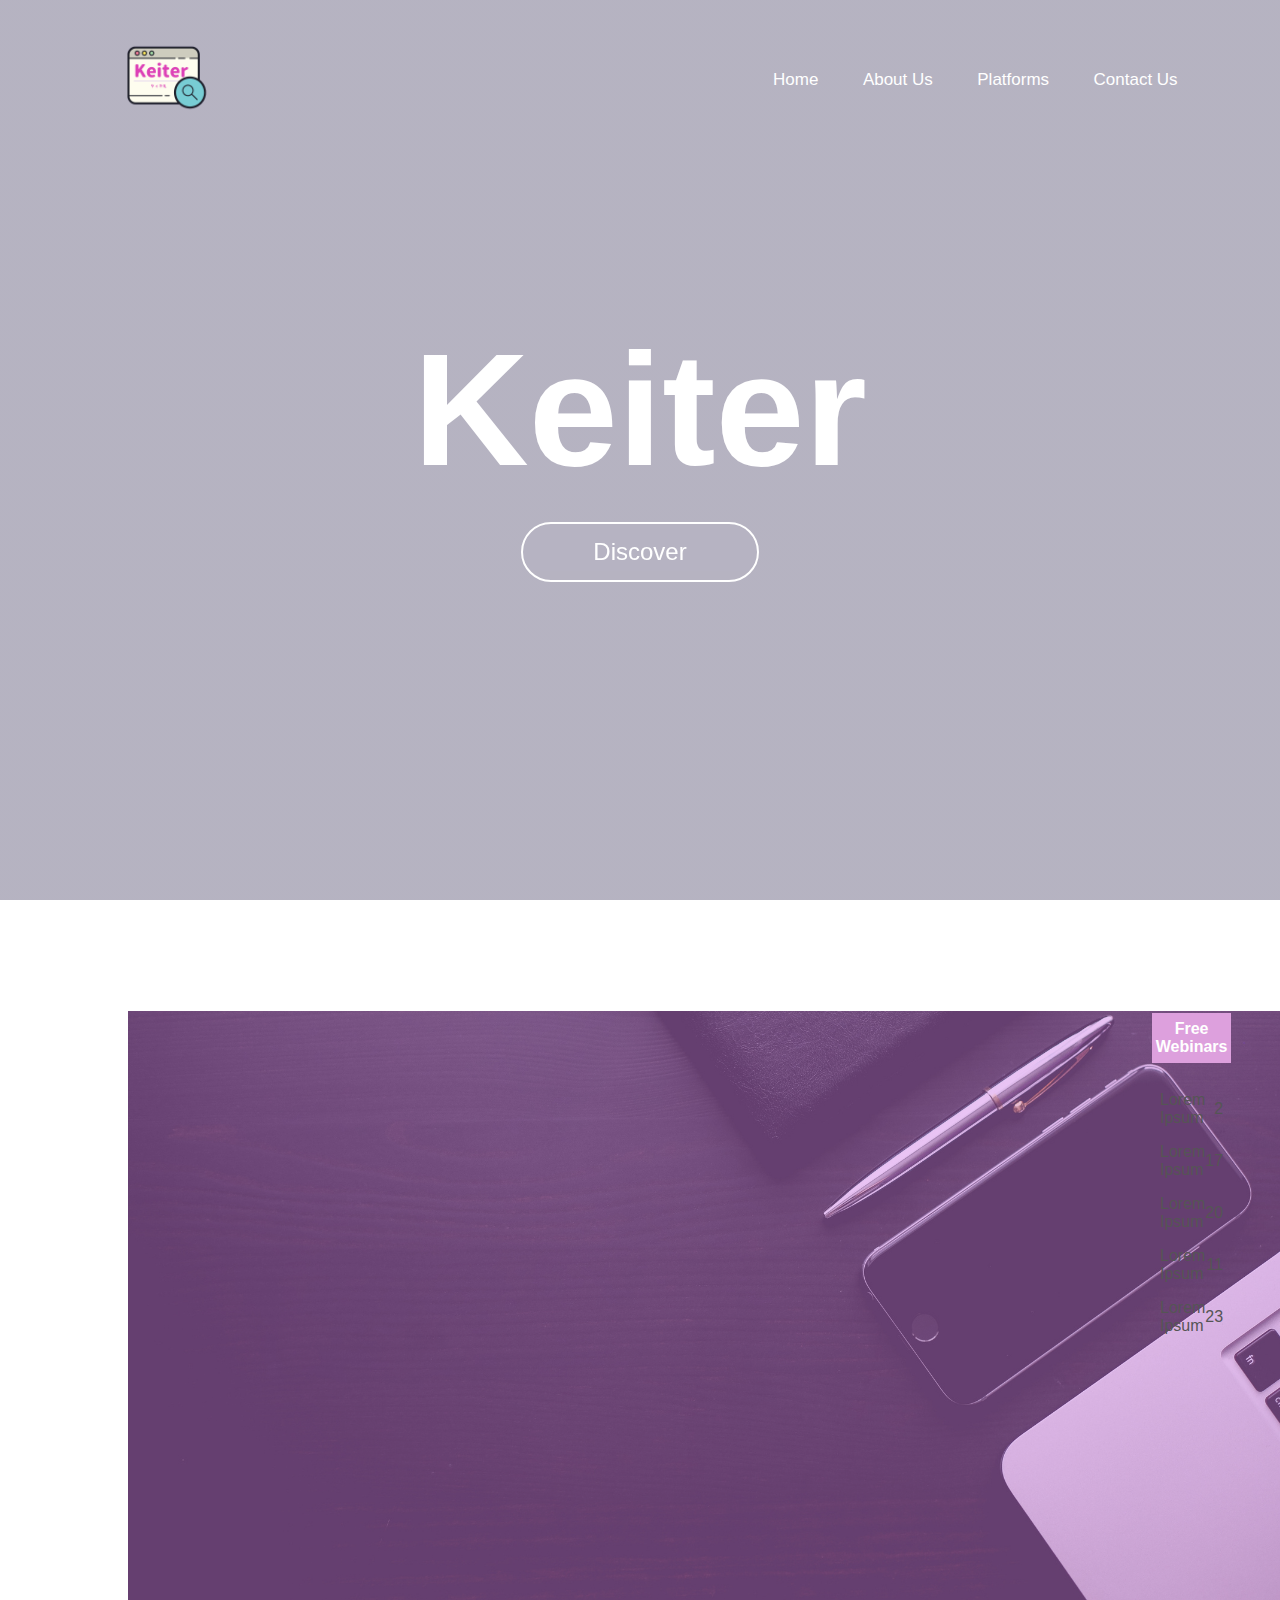
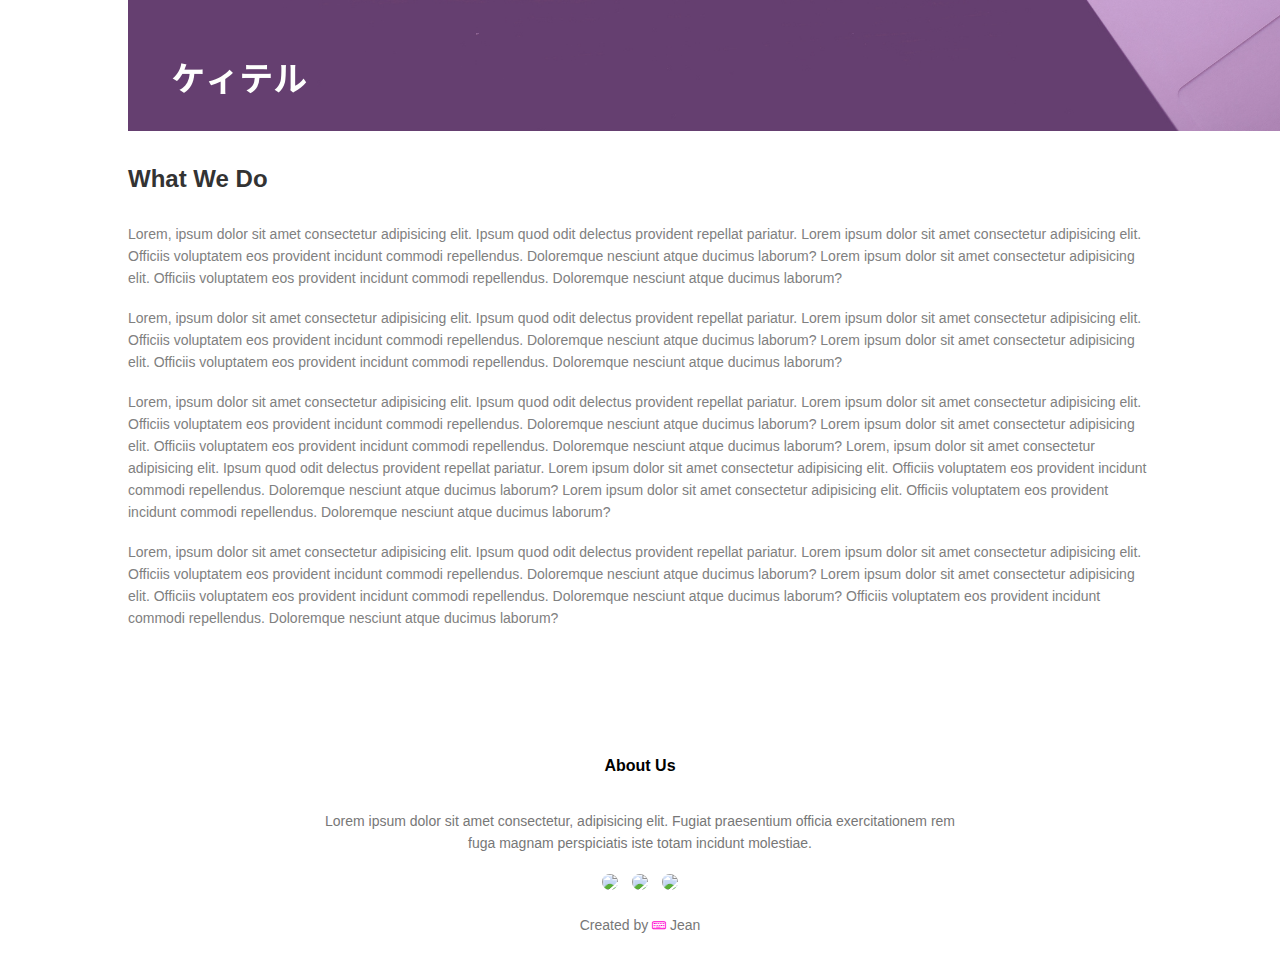
==== index1.html @ 217132d5 "Initial commit" ====
<!DOCTYPE html>
<html>

<head>
  <meta charset="utf-8">
  <meta name="viewport" content="width=device-width">
  <title>Keiter</title>
  <link href="https://cdn.jsdelivr.net/npm/bootstrap@5.1.3/dist/css/bootstrap.min.css" rel="stylesheet" 
            integrity="sha384-1BmE4kWBq78iYhFldvKuhfTAU6auU8tT94WrHftjDbrCEXSU1oBoqyl2QvZ6jIW3" crossorigin="anonymous">
  <link rel="stylesheet" href="https://cdn.jsdelivr.net/npm/bootstrap-icons@1.8.1/font/bootstrap-icons.css">
  <link href="style.css" rel="stylesheet" type="text/css" />
</head>

<body>
        <section class="header">
                <nav>
                    <img src="img/logo.png" class="logo">
                    <div class="nav-links" id="navLinks">
                        <i class="bi bi-x-circle" onclick="hideMenu()"></i>
                    <ul>
                        <li><a href="index.html">Home</a></li>
                        <li><a href="index1.html">About Us</a></li>
                        <li><a href="index2.html">Platforms</a></li>
                        <li><a href="index3.html">Contact Us</a></li>
                    </ul>
                    </div>
                        <i class="bi bi-menu-app" onclick="showMenu()"></i>
                </nav>

                <video autoplay loop muted plays-inline class="back-video">
                    <source src="vid.mp4" type="video/mp4">
                    Your browser does not support the video tag.
                </video>

                <div class="content">
                    <h1>Keiter</h1>
                    <a href="#" class="contents">Discover</a>
                </div>    
        </section>

        <section class="about">
            <div class="row">
            <div class="about-left">
                <img id="ext" src="img/Eケィテル.png">
                <h2>What We Do</h2>
                <p>Lorem, ipsum dolor sit amet consectetur adipisicing elit. 
                    Ipsum quod odit delectus provident repellat pariatur.
                    Lorem ipsum dolor sit amet consectetur adipisicing elit. 
                    Officiis voluptatem eos provident incidunt commodi repellendus. 
                    Doloremque nesciunt atque ducimus laborum? 
                    Lorem ipsum dolor sit amet consectetur adipisicing elit. 
                    Officiis voluptatem eos provident incidunt commodi repellendus. 
                    Doloremque nesciunt atque ducimus laborum?
                </p>
                    <br>
                <p>Lorem, ipsum dolor sit amet consectetur adipisicing elit. 
                    Ipsum quod odit delectus provident repellat pariatur.
                    Lorem ipsum dolor sit amet consectetur adipisicing elit. 
                    Officiis voluptatem eos provident incidunt commodi repellendus. 
                    Doloremque nesciunt atque ducimus laborum? 
                    Lorem ipsum dolor sit amet consectetur adipisicing elit. 
                    Officiis voluptatem eos provident incidunt commodi repellendus. 
                    Doloremque nesciunt atque ducimus laborum?
                </p>
                    <br>
                <p>Lorem, ipsum dolor sit amet consectetur adipisicing elit. 
                    Ipsum quod odit delectus provident repellat pariatur.
                    Lorem ipsum dolor sit amet consectetur adipisicing elit. 
                    Officiis voluptatem eos provident incidunt commodi repellendus. 
                    Doloremque nesciunt atque ducimus laborum? 
                    Lorem ipsum dolor sit amet consectetur adipisicing elit. 
                    Officiis voluptatem eos provident incidunt commodi repellendus. 
                    Doloremque nesciunt atque ducimus laborum?
                    Lorem, ipsum dolor sit amet consectetur adipisicing elit. 
                    Ipsum quod odit delectus provident repellat pariatur.
                    Lorem ipsum dolor sit amet consectetur adipisicing elit. 
                    Officiis voluptatem eos provident incidunt commodi repellendus. 
                    Doloremque nesciunt atque ducimus laborum? 
                    Lorem ipsum dolor sit amet consectetur adipisicing elit. 
                    Officiis voluptatem eos provident incidunt commodi repellendus. 
                    Doloremque nesciunt atque ducimus laborum?
                </p>
                    <br>
                <p>Lorem, ipsum dolor sit amet consectetur adipisicing elit. 
                    Ipsum quod odit delectus provident repellat pariatur.
                    Lorem ipsum dolor sit amet consectetur adipisicing elit. 
                    Officiis voluptatem eos provident incidunt commodi repellendus. 
                    Doloremque nesciunt atque ducimus laborum? 
                    Lorem ipsum dolor sit amet consectetur adipisicing elit. 
                    Officiis voluptatem eos provident incidunt commodi repellendus. 
                    Doloremque nesciunt atque ducimus laborum?
                    Officiis voluptatem eos provident incidunt commodi repellendus. Doloremque 
                    nesciunt atque ducimus laborum?
                </p>
                    <br> 
            </div>
              
            <div class="about-down">
                <h3>Free Webinars</h3>
                    <div>
                        <span>Lorem Ipsum</span>
                        <span>2</span>
                    </div>
                    <div>
                        <span>Lorem Ipsum</span>
                        <span>17</span>
                    </div>
                    <div>
                        <span>Lorem Ipsum</span>
                        <span>20</span>
                    </div>
                    <div>
                        <span>Lorem Ipsum</span>
                        <span>11</span>
                    </div>
                    <div>
                        <span>Lorem Ipsum</span>
                        <span>23</span>
                    </div>
            </div>
        </section>

        <section class="footer">
            <h4>About Us</h4>
            <p>Lorem ipsum dolor sit amet consectetur, adipisicing elit.
                Fugiat praesentium officia exercitationem rem 
                <br>
                fuga magnam perspiciatis iste totam incidunt molestiae.
                </p>
            <div class="icon">
            <div class="links">
                <a href="https://facebook.com"><img src="../deploy/img/telegram.png"></a>
                <a href="https://twitter.com"><img src="../deploy/img/twitter.png"></a>
                <a href="https://telegram.com"><img src="../deploy/img/facebook.png"></a>
            </div>
            </div>
                <p>Created by <i class="bi bi-keyboard"></i> Jean</p>
        </section>


  <script src="script.js"></script>
  <script src="https://cdn.jsdelivr.net/npm/bootstrap@5.1.3/dist/js/bootstrap.bundle.min.js" 
    integrity="sha384-ka7Sk0Gln4gmtz2MlQnikT1wXgYsOg+OMhuP+IlRH9sENBO0LRn5q+8nbTov4+1p" crossorigin="anonymous">
  </script>
  <script>
        var navLinks = document.getElementById("navLinks");
        function showMenu(){
            navLinks.style.right = "0";
        }
        function hideMenu(){
            navLinks.style.right = "-200px";
        }
  </script>
</body>

</html>
---- style.css ----
*{
    margin: 0;
    padding: 0;
    box-sizing: border-box;
    font-family: 'poppins', sans-serif;
}

.header{
    width: 100%;
    height: 100vh;
    background-image: linear-gradient(rgba(12,3,51,0.3),rgba(12,3,51,0.3));
    position: relative;
    padding: 0 5%;
    display: flex;
    align-items: center;
    justify-content: center;
}

nav{
    width: 100%;
    position: absolute;
    top: 0;
    left: 0;
    padding: 20px 8%;
    display: flex;
    align-items: center;
    justify-content: space-between;
}

nav .logo{
    width: 120px;
}

nav ul li{
    list-style: none;
    display: inline-block;
    margin-left: 40px;
}

nav ul li a{
    text-decoration: none;
    color: #fff;
    font-size: 17px;
}

nav ul li a:hover{
    text-decoration: underline;
    color: rgb(214, 43, 214);
}

.content{
    text-align: center;
}


.content h1{
    font-size: 160px;
    color: #fff;
    font-weight: 600;
    transition: 0.5s;
}
.content h1:hover{
    -webkit-text-stroke: 2px rgb(214, 43, 214);
    color: transparent;
}


.contents{
    text-decoration: none;
    display: inline-block;
    color: #fff;
    font-size: 24px;
    border: 2px solid #fff;
    padding: 14px 70px;
    border-radius: 50px;
    margin-top: 20px;
    cursor: pointer;
    backdrop-filter: blur(5px);
}
.contents:hover{
    border: 2px solid rgb(214, 43, 214);
    background:rgb(214, 43, 214);
    transition: 0.5s;
    color:#fff;
}


.back-video{
    position: absolute;
    right: 0;
    bottom: 0;
    z-index: -1;
}


nav .bi{
    display: none;
}


@media (min-aspect-ratio: 16/9){
    .back-video{
        width: 100%;
        height: auto;
    }
}
@media (max-aspect-ratio: 16/9){
    .back-video{
        width: auto;
        height: 100%;
    }
}


@media(max-width: 700px){
    .content h1{
        font-size: 80px;
    }
    nav ul li{
        display: block;
    }

    .nav-links ul li{
        display: block;
    }

    .nav-links{
        position: fixed;
        background:rgb(150, 67, 150);
        height: 100vh;
        width: 200px;
        top: 0;
        right: -200px;
        text-align: left;
        z-index: 2;
        transition: 0.5s;
    }

    nav .bi{
        display: block;
        color: #fff;
        margin: 10px;
        font-size: 22px;
        cursor: pointer;
    }

    .nav-links ul{
        padding: 30px;
    }

}


@media(max-width: 700px){
    .row{
        flex-direction: column;
    }
}


@media(max-width: 700px){
    .edit-col #bk{
            width: 220px;
            height: 185px;
    }
}

@media(max-width: 700px){
    .edits-col #bkk{
            width: 220px;
            height: 175px;
    }
}

@media(max-width: 700px){
    .discover h1{
        font-size: 25px;
    }
}





.tools{
    width: 80%;
    margin: auto;
    text-align: center;
    padding-top: 100px;
}

#h{
    font-size: 36px;
    font-weight: 600;
    color:rgb(241, 152, 241)
}
p{
    color: rgb(119, 119, 119);
    font-size: 14px;
    font-weight: 300;
    line-height: 22px;
    padding: 10px;
}

.tool-col{
    flex-basis: 31%;
    background: rgb(241, 152, 241);
    border-radius: 10px;
    margin-bottom: 5%;
    padding: 20px 12px;
    box-sizing: border-box;
    transition: 0.5s;
}
.row{
    margin-top: 5%;
    display: flex;
    justify-content: space-between;
}
#pp{
    color: #fff;
}


h3{
    text-align: center;
    font-weight: 600;
    margin: 2px 0;
}
.tool-col:hover{
    box-shadow: 0 0 20px 0px rgba(12,3,51,0.3);
}





.editing{
    width: 80%;
    margin: auto;
    text-align: center;
    padding-top: 100px;
}

h1{
    font-size: 36px;
    font-weight: 600;
}

.edit-col{
    height: 80%;
    width: 100%;
    display: flex;
    margin: 5% auto 0;
    box-sizing: border-box;
}

.edit-col{
    flex-basis: 32%;
    border-radius: 10px;
    margin-bottom: 5%;
    position: relative;
    overflow: hidden;
}

.row h4{
    width: 80%;
    margin: auto;
    text-align: center;
    padding-top: 20px;
    font-size: 25px;
    font-weight: 400;
    color: rgb(185, 185, 233);
}

.edit-col img{
    width: 100%;
    border-radius: 10px;
}

.layer{
    background: transparent;
    height: 100%;
    width: 100%;
    position: absolute;
    top: 0;
    left: 0;
    transition: 0.5s;
}

.layer:hover{
    background: rgba(192, 144, 188, 0.7);
}

.layer h3{
    width: 100%;
    font-weight: 500;
    color: #fff;
    font-size: 26px;
    bottom: 0;
    left: 50%;
    transform: translateX(-50%);
    position: absolute;
    opacity: 0;
    transition: 0.5s;
}

.layer:hover h3{
    bottom: 49%;
    opacity: 1;

}



.edits{
    width: 80%;
    margin: auto;
    text-align: center;
    padding-top: 100px;
}

h1{
    font-size: 36px;
    font-weight: 600;
}

.edits-col{
    height: 80%;
    width: 100%;
    display: flex;
    margin: 5% auto 0;
    box-sizing: border-box;
}

.edits-col{
    flex-basis: 32%;
    border-radius: 10px;
    margin-bottom: 5%;
    position: relative;
    overflow: hidden;
}

.row h4{
    width: 80%;
    margin: auto;
    text-align: center;
    padding-top: 20px;
    font-size: 25px;
    font-weight: 400;
    color: rgb(185, 185, 233);
}

.edits-col img{
    width: 100%;
    border-radius: 10px;
}

.layer-e{
    background: transparent;
    height: 100%;
    width: 100%;
    position: absolute;
    top: 0;
    left: 0;
    transition: 0.5s;
}

.layer-e:hover{
    background: rgba(192, 144, 188, 0.7);
}

.layer-e h3{
    width: 100%;
    font-weight: 500;
    color: #fff;
    font-size: 26px;
    bottom: 0;
    left: 50%;
    transform: translateX(-50%);
    position: absolute;
    opacity: 0;
    transition: 0.5s;
}

.layer-e:hover h3{
    bottom: 49%;
    opacity: 1;

}



.editing{
    width: 80%;
    margin: auto;
    text-align: center;
    padding-top: 100px;
}

h1{
    font-size: 36px;
    font-weight: 600;
}

.editing-col{
    height: 80%;
    width: 100%;
    display: flex;
    margin: 5% auto 0;
    box-sizing: border-box;
}

.editing-col{
    flex-basis: 32%;
    border-radius: 10px;
    margin-bottom: 5%;
    position: relative;
    overflow: hidden;
}

.row h4{
    width: 80%;
    margin: auto;
    text-align: center;
    padding-top: 20px;
    font-size: 25px;
    font-weight: 400;
    color: rgb(185, 185, 233);
}

.editing-col img{
    width: 100%;
    border-radius: 10px;
}

.layer-d{
    background: transparent;
    height: 100%;
    width: 100%;
    position: absolute;
    top: 0;
    left: 0;
    transition: 0.5s;
}

.layer-d:hover{
    background: rgba(192, 144, 188, 0.7);
}

.layer-d h3{
    width: 100%;
    font-weight: 500;
    color: #fff;
    font-size: 26px;
    bottom: 0;
    left: 50%;
    transform: translateX(-50%);
    position: absolute;
    opacity: 0;
    transition: 0.5s;
}

.layer-d:hover h3{
    bottom: 49%;
    opacity: 1;
}



.discover{
    margin: 100px auto;
    width: 80%;
    background-image: 
    linear-gradient(rgba(70, 68, 68, 0.7), rgba(116, 80, 117, 0.7)),
    url(img/discover.gif);
    background-position: center;
    background-size: cover;
    border-radius: 10px;
    text-align: center;
    padding: 100px 0;
}

.discover h1{
    color: #fff;
    margin-bottom: 40px;
    padding: 0;
}



.footer{
    width: 100%;
    text-align: center;
    padding: 30px 0;
}

.footer h4{
    margin-bottom: 25px;
    margin-top: 20px;
    font-weight: 600;
}

.icon .links img{
    width: 40px;
    border-radius: 50px;
    margin: 10px 5px;
    transition: background 0.5s;
}

.icon .links img:hover{
    background: #ff01cf;
}

.bi-keyboard{
    color:#ff01cf;
}



.about{
    width: 80%;
    margin: auto;
    padding: 60px 0;
}

.about-left{
    flex-basis: 65%;
}

.about-left{
    width: 100%;
}

.about-left h2{
    color: #333;
    font-weight: 600;
    margin: 30px 0;
}

.about-left p{
    color: gray;
    padding: 0;
}

.about-down{
    flex-basis: 32%;
}

.about-down h3{
    background: plum;
    color: #fff;
    padding: 7px 0;
    font-size: 16px;
    margin-bottom: 20px;
}

.about-down div{
    display: flex;
    align-items: center;
    justify-content: space-between;
    color: #555;
    padding: 8px;
    box-sizing: border-box;
}

@media(max-width: 700px){
    .about-left #ext{
            width: 330px;
            height: 200px;
    }
}


.map{
    width: 80%;
    margin: auto;
    padding: 80px 0;
}

.map iframe{
    width: 100%;
}

.contact{
    width: 80%;
    margin: auto;
}

.contact-col{
    flex-basis: 48%;
    margin-bottom: 30px;
}

.contact-col div{
    display: flex;
    align-items: center;
    margin-bottom: 42px;
}

.contact-col div .bi{
    font-size: 30px;
    color: plum;
    margin: 10px;
    margin-right: 30px;
}

.contact-col div p{
    padding: 0;
}

.contact-col div h5{
    font-size: 20px;
    margin-bottom: 5px;
    color: #555;
    font-weight: 420;
}


.message-col input, .message-col textarea{
    width: 100%;
    padding: 15px;
    margin-bottom: 17px;
    outline: none;
    border: 1px solid #ccc;
    box-sizing: border-box;
}
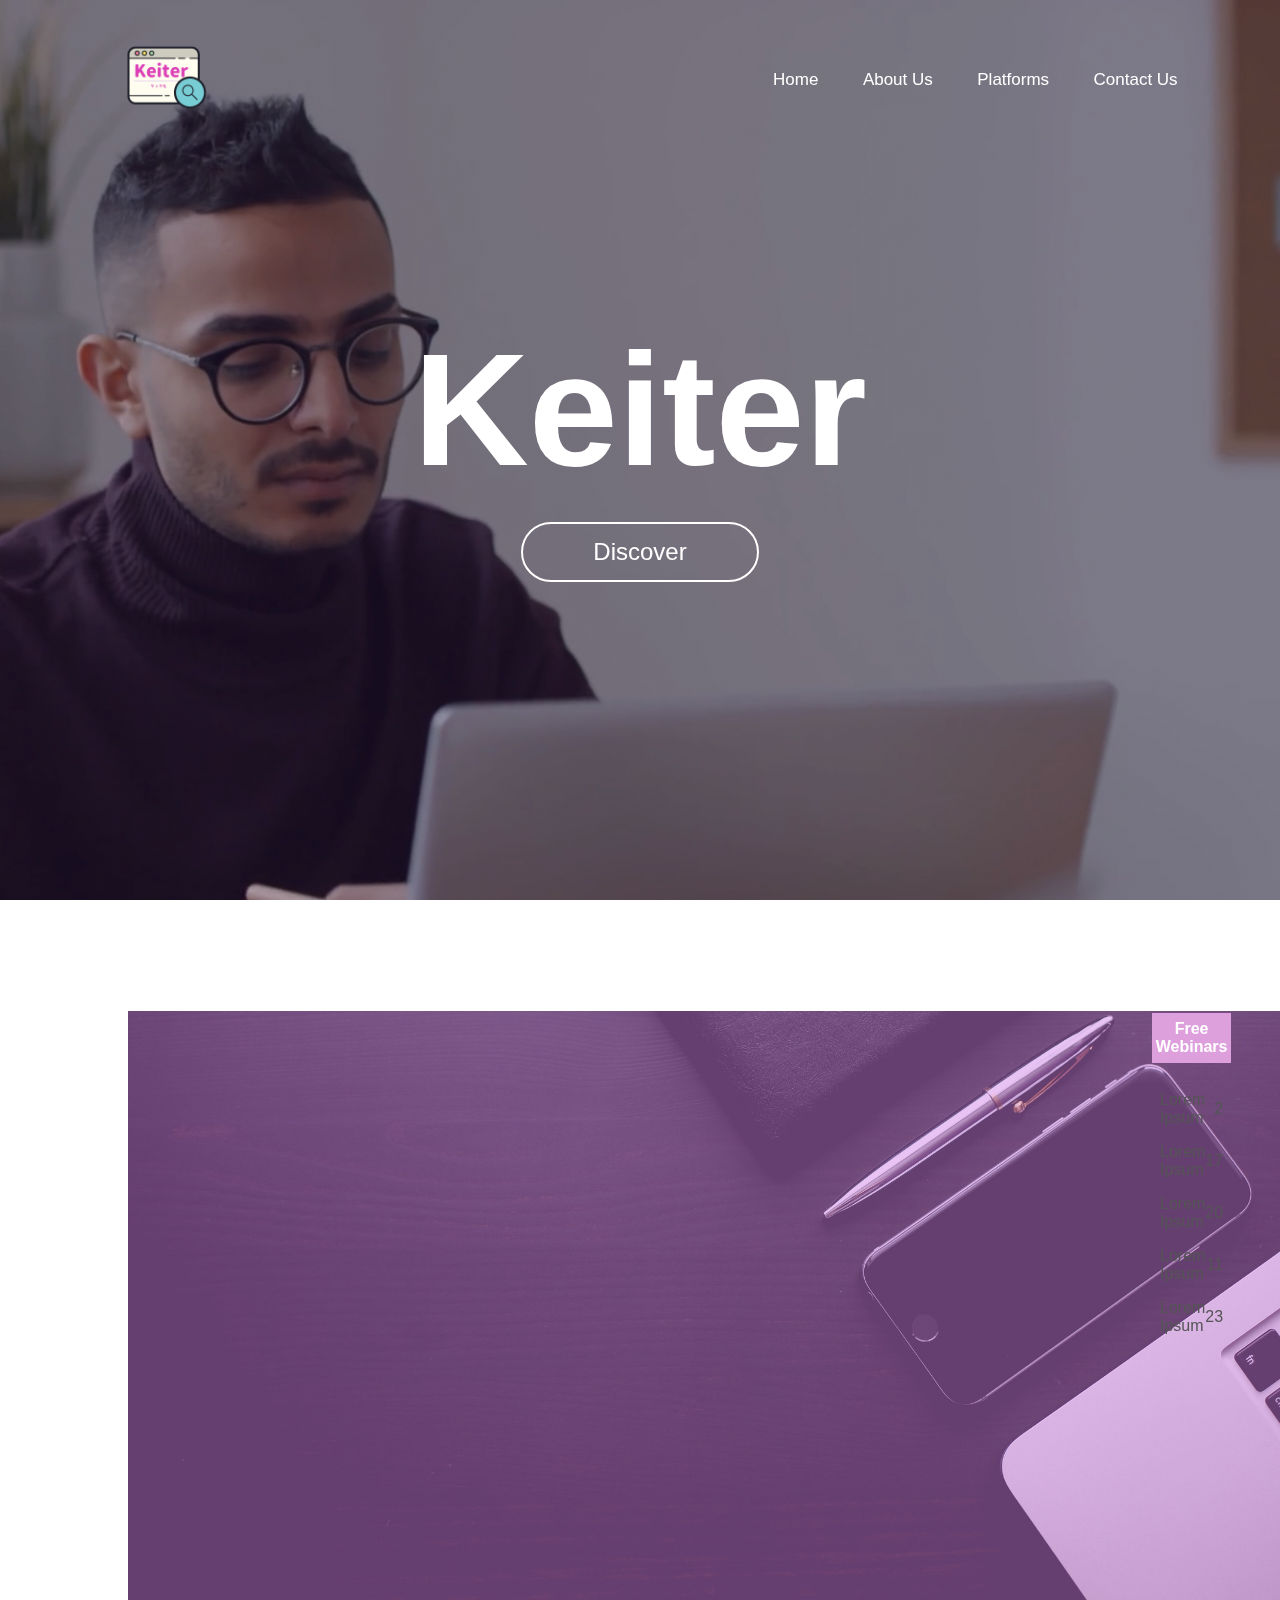
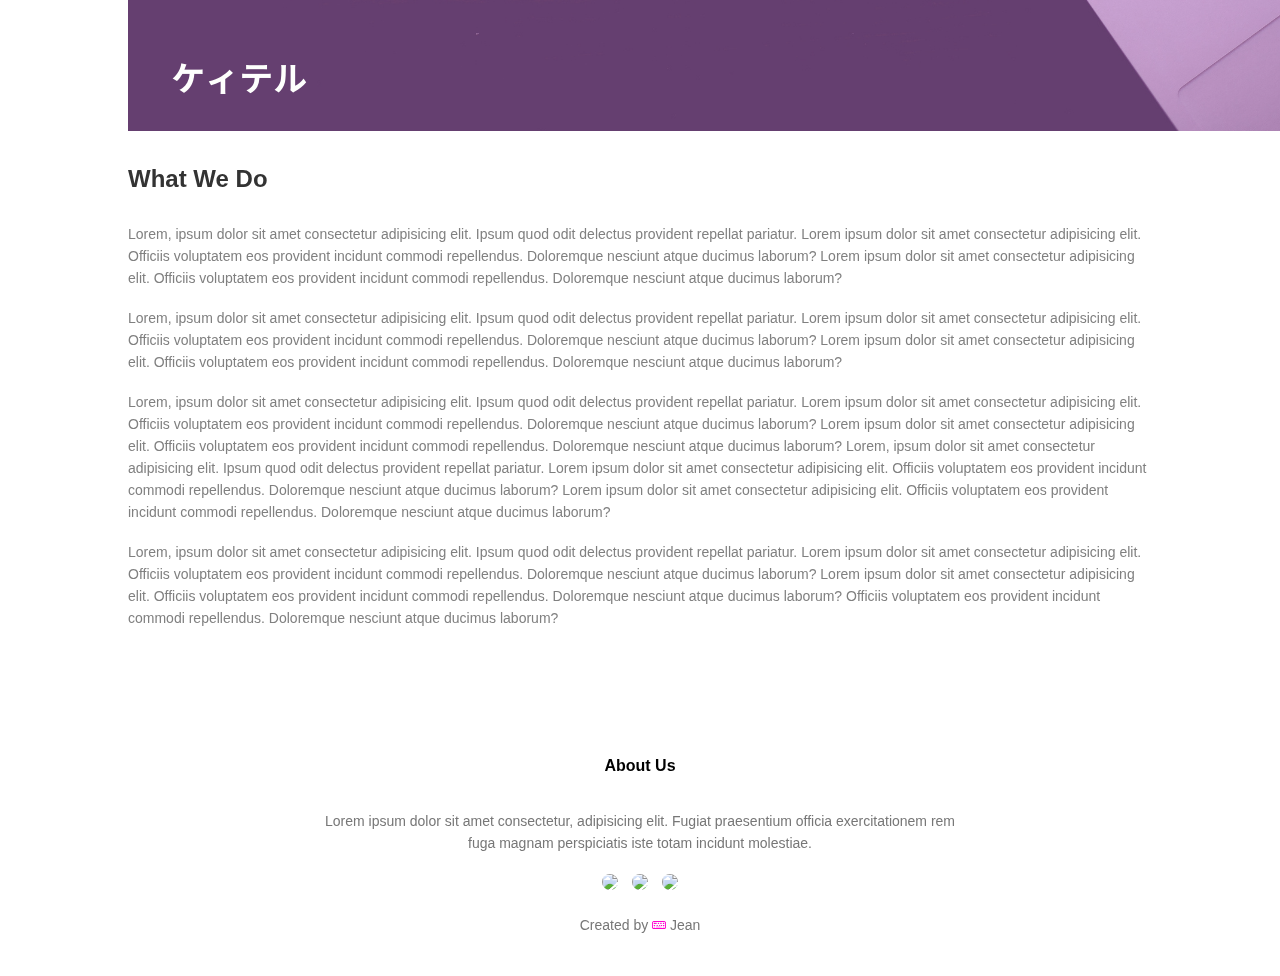
==== commit 8fa3c8a0: "added "img" to vid.mp4 for index1, index2, and index3" ====
--- a/index1.html
+++ b/index1.html
@@ -28,7 +28,7 @@
                 </nav>
 
                 <video autoplay loop muted plays-inline class="back-video">
-                    <source src="vid.mp4" type="video/mp4">
+                    <source src="img/vid.mp4" type="video/mp4">
                     Your browser does not support the video tag.
                 </video>
 
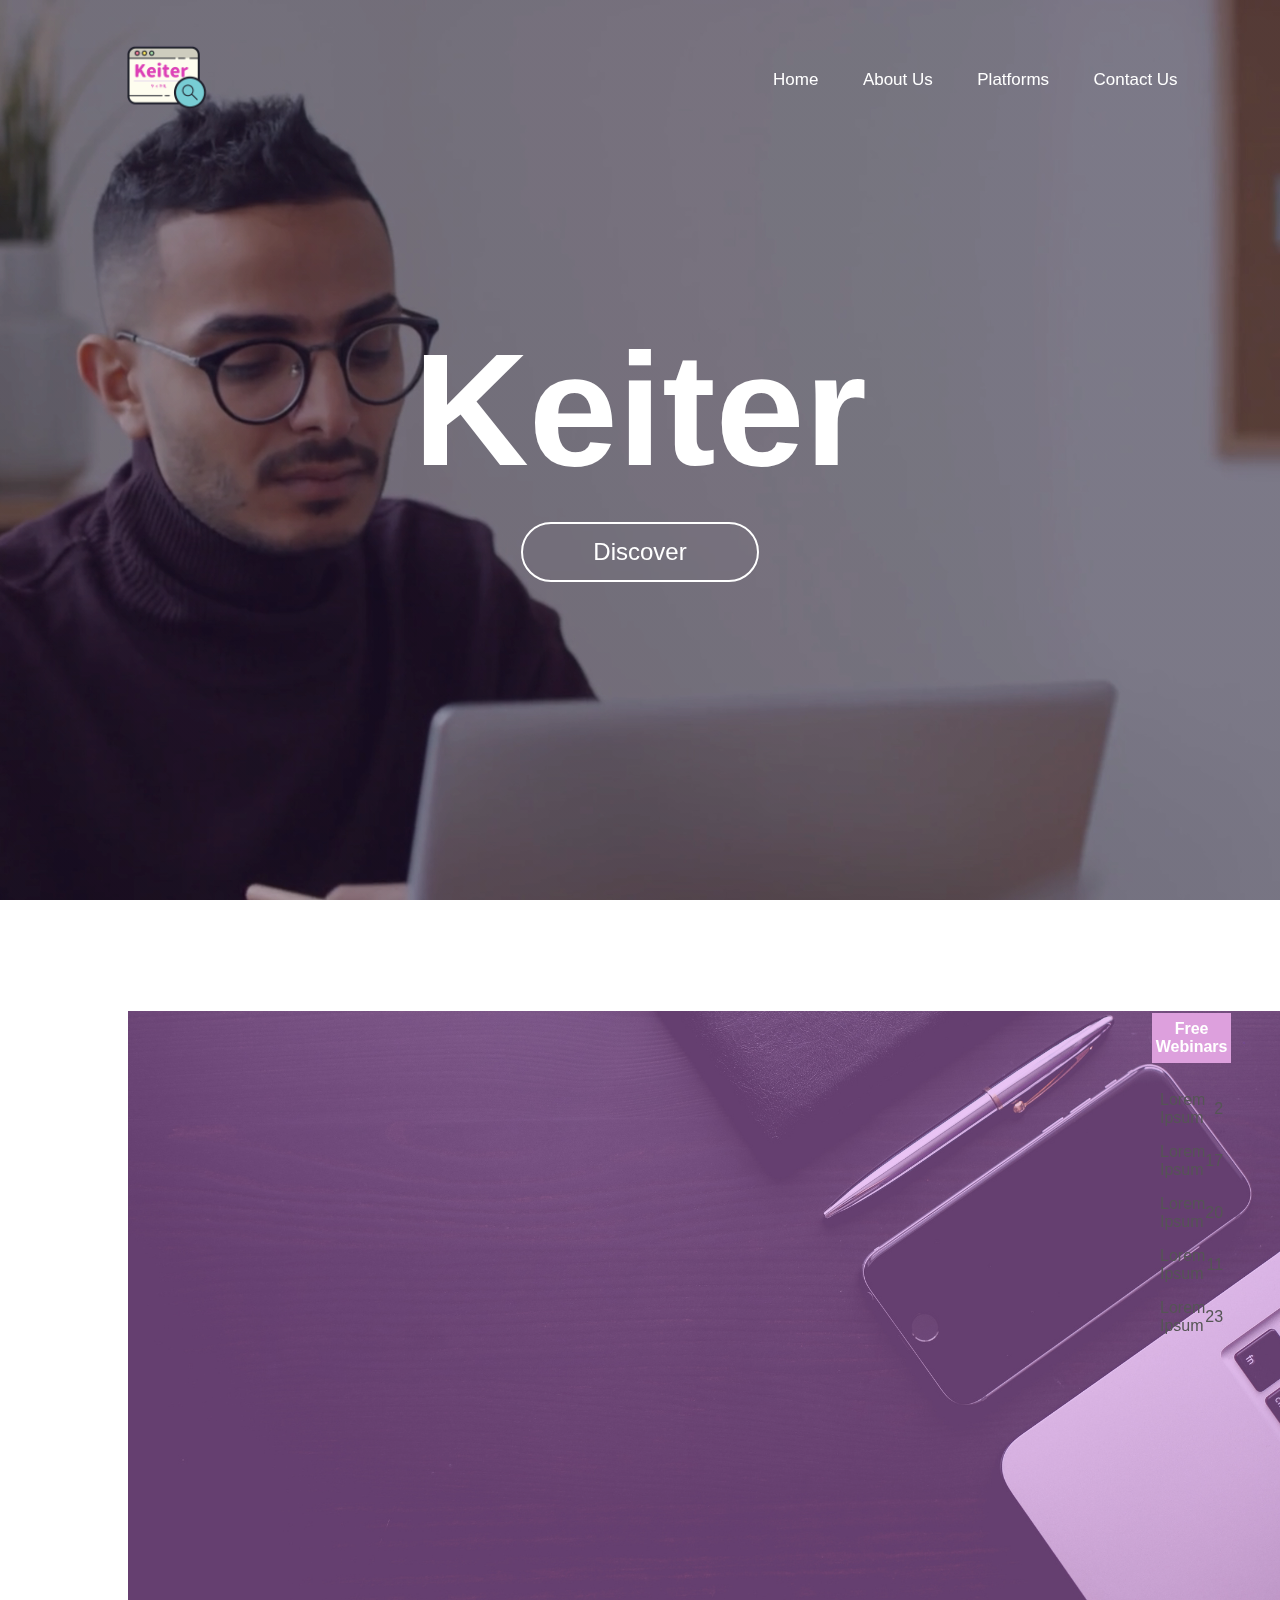
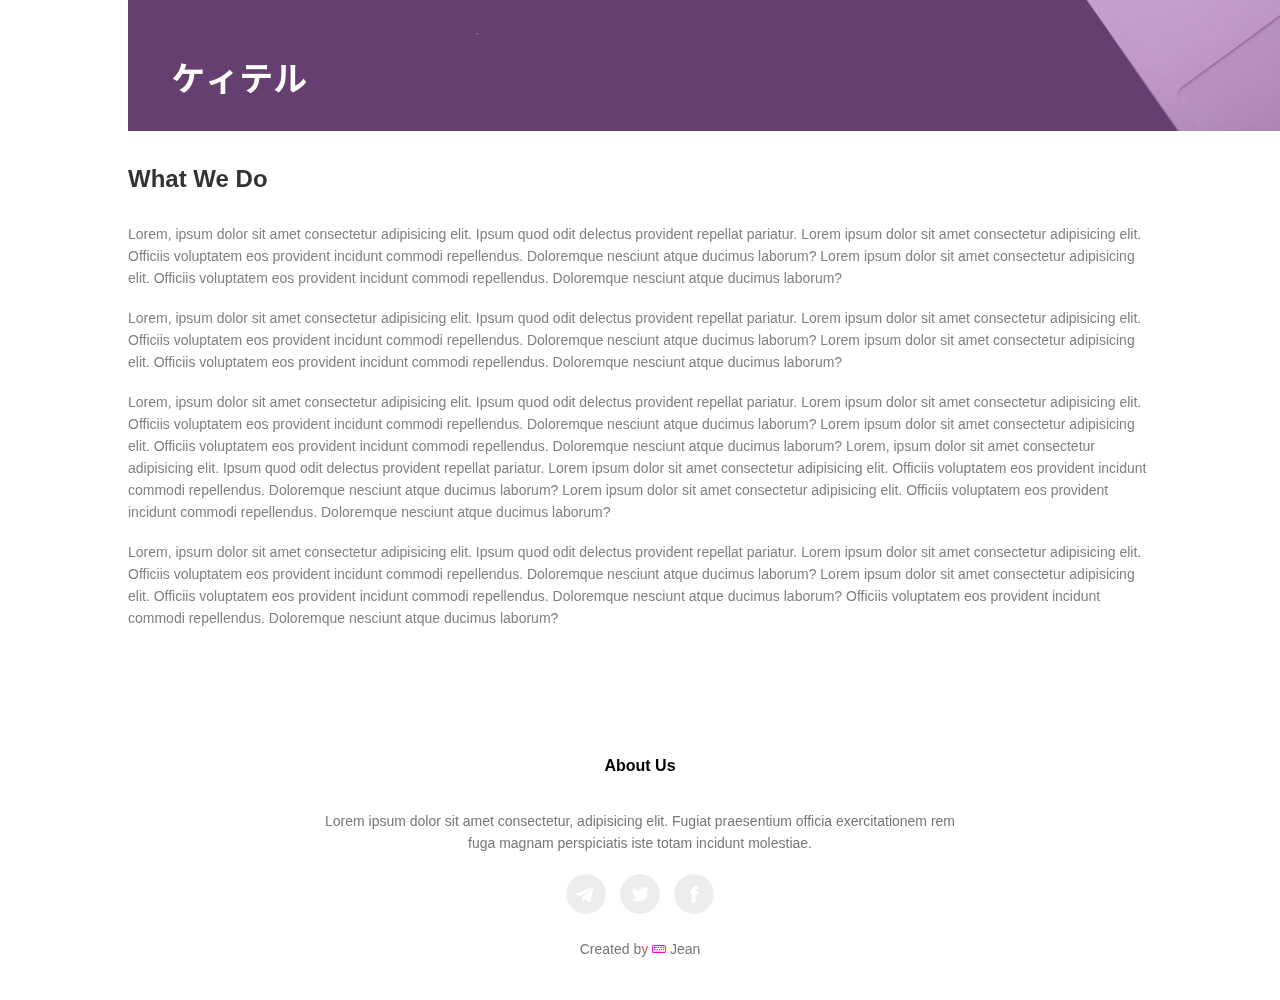
==== commit b75cf620: "remove ".../depoy" text from index1.html to show the social media icons" ====
--- a/index1.html
+++ b/index1.html
@@ -129,9 +129,9 @@
                 </p>
             <div class="icon">
             <div class="links">
-                <a href="https://facebook.com"><img src="../deploy/img/telegram.png"></a>
-                <a href="https://twitter.com"><img src="../deploy/img/twitter.png"></a>
-                <a href="https://telegram.com"><img src="../deploy/img/facebook.png"></a>
+                <a href="https://facebook.com"><img src="img/telegram.png"></a>
+                <a href="https://twitter.com"><img src="img/twitter.png"></a>
+                <a href="https://telegram.com"><img src="img/facebook.png"></a>
             </div>
             </div>
                 <p>Created by <i class="bi bi-keyboard"></i> Jean</p>
